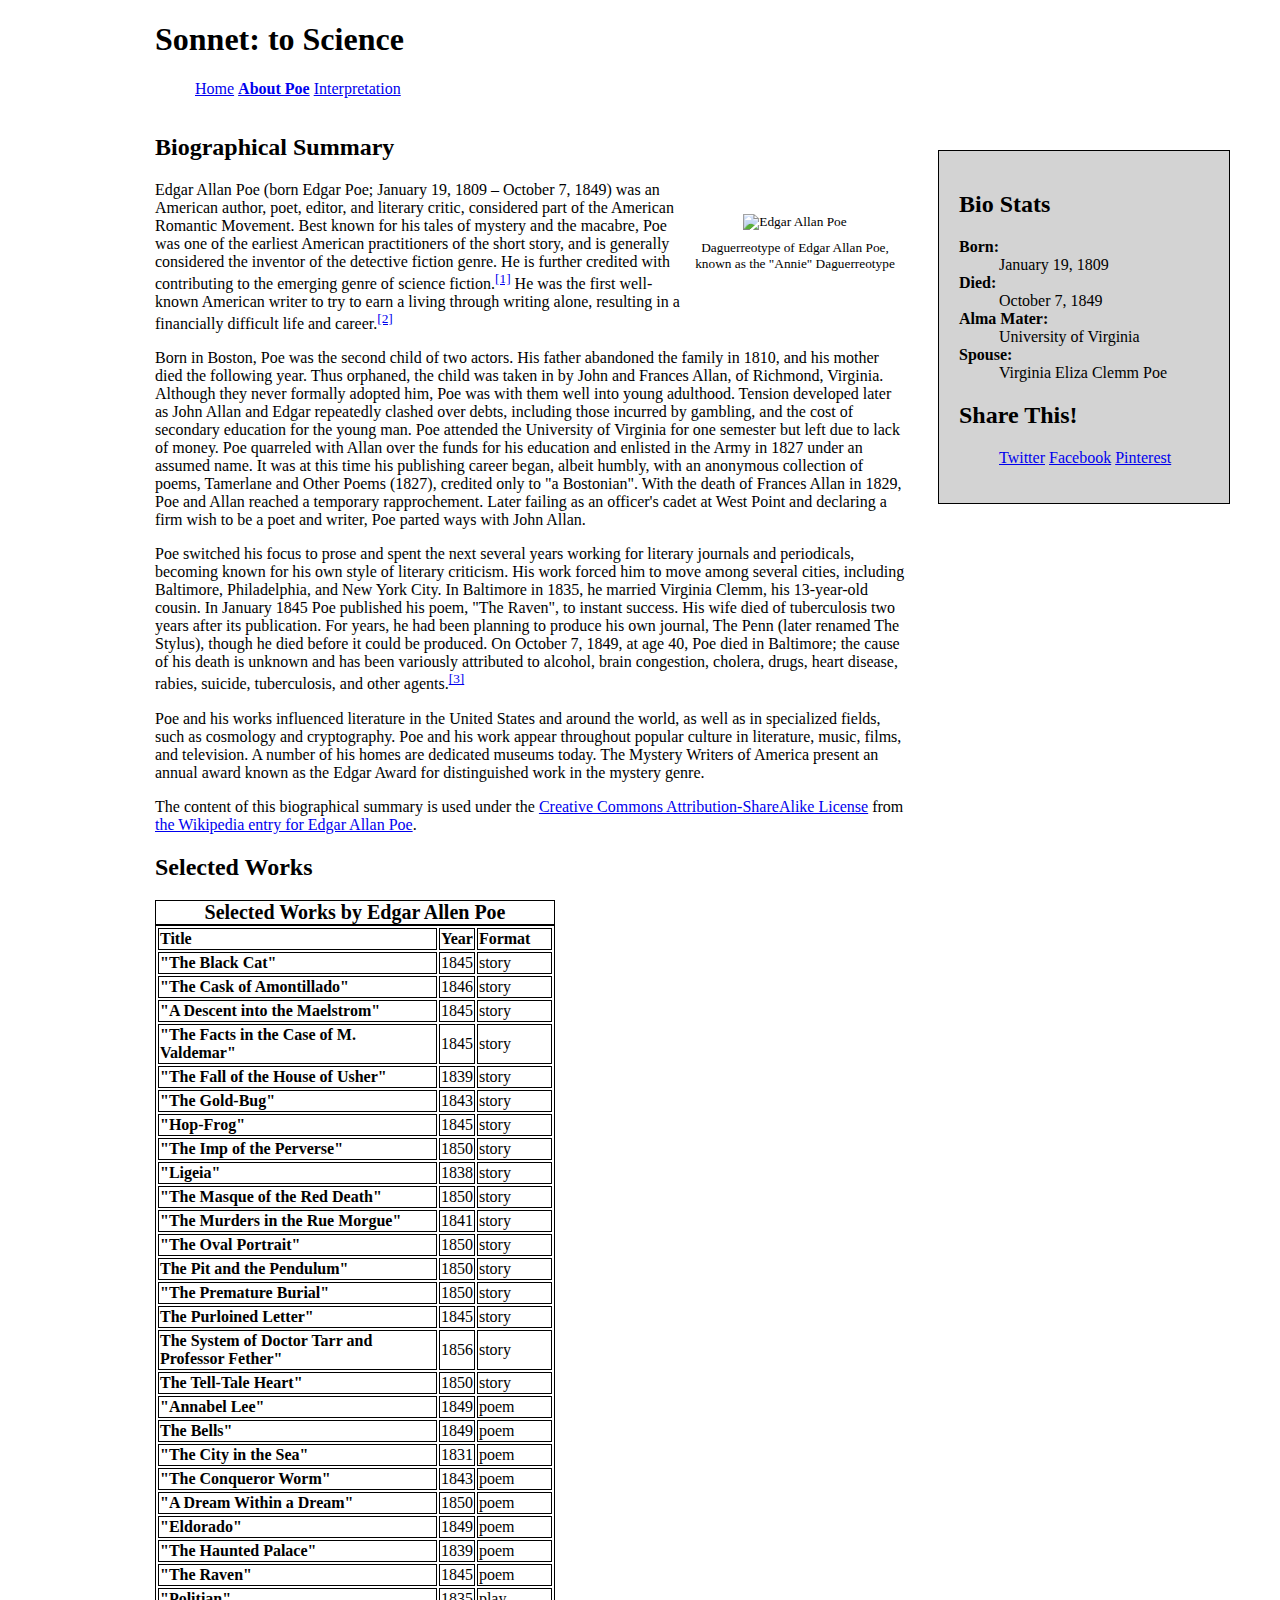
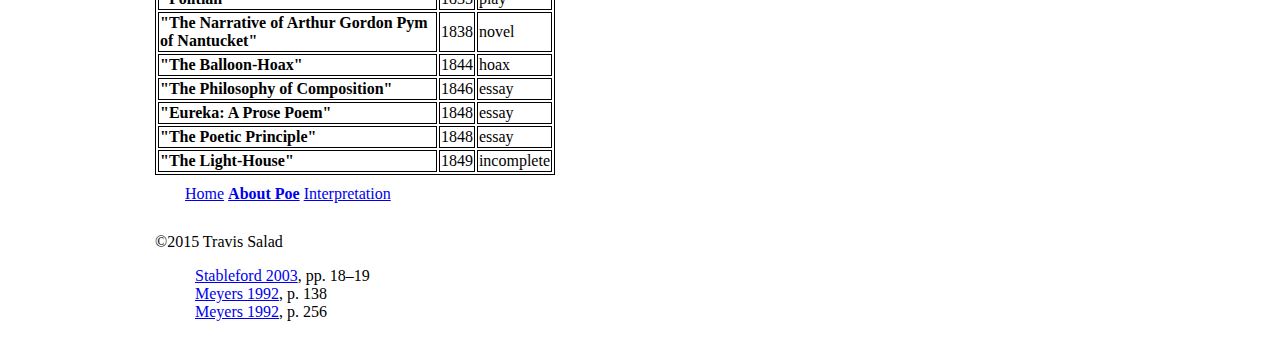
==== about-poe.html @ 0adbdb46 "Made visual styling changes" ====
<!DOCTYPE html>
<html>
<head>
    <meta charset="utf-8">
    <title>About Edgar Allan Poe - Sonnet: to Science - The Mini Site</title>
    <meta name="description" content="The advanced markup and page layout assignment.">
    <meta name="viewport" content="width=device-width, initial-scale=1">
    <link rel="stylesheet" href="styles.css">
</head>
<body>
    <header>
        <h1>Sonnet: to Science</h1>
        <nav>
            <ul class="top-nav">
                <li><a href="index.html">Home</a></li>
                <li><a href="about-poe.html" class="active">About Poe</a></li>
                <li><a href="interpretation.html">Interpretation</a></li>
            </ul>
        </nav>
    </header>
    <aside id="sidebar">
        <h2>Bio Stats</h2>
        <dl class="bio-stats">
			<dt><b>Born:</b></dt>
				<dd>January 19, 1809</dd>
			<dt><b>Died:</b></dt>
				<dd>October 7, 1849</dd>
			<dt><b>Alma Mater:</b></dt>
				<dd>University of Virginia</dd>
			<dt><b>Spouse:</b></dt>
				<dd>Virginia Eliza Clemm Poe</dd>
		</dl>
        <h2>Share This!</h2>
        <ul>
            <li><a class="twitter" href="http://twitter.com">Twitter</a></li>
            <li><a class="facebook" href="http://facebook.com">Facebook</a></li>
            <li><a class="pinterest" href="http://pinterest.com">Pinterest</a></li>
        </ul>
    </aside>
    <section id="content">
        <h2>Biographical Summary</h2>
        <p class="bio-photo">
            <img src="Edgar_Allan_Poe_daguerreotype_crop.png" alt="Edgar Allan Poe"><br>
            Daguerreotype of Edgar Allan Poe, known as the "Annie" Daguerreotype
        </p>
        <p>Edgar Allan Poe (born Edgar Poe; January 19, 1809 – October 7, 1849) was an American author, poet, editor, and literary critic, considered part of the American Romantic Movement. Best known for his tales of mystery and the macabre, Poe was one of the earliest American practitioners of the short story, and is generally considered the inventor of the detective fiction genre. He is further credited with contributing to the emerging genre of science fiction.<sup><a href="#citation-1">[1]</a></sup> He was the first well-known American writer to try to earn a living through writing alone, resulting in a financially difficult life and career.<sup><a href="#citation-2">[2]</a></sup></p>

        <p>Born in Boston, Poe was the second child of two actors. His father abandoned the family in 1810, and his mother died the following year. Thus orphaned, the child was taken in by John and Frances Allan, of Richmond, Virginia. Although they never formally adopted him, Poe was with them well into young adulthood. Tension developed later as John Allan and Edgar repeatedly clashed over debts, including those incurred by gambling, and the cost of secondary education for the young man. Poe attended the University of Virginia for one semester but left due to lack of money. Poe quarreled with Allan over the funds for his education and enlisted in the Army in 1827 under an assumed name. It was at this time his publishing career began, albeit humbly, with an anonymous collection of poems, Tamerlane and Other Poems (1827), credited only to "a Bostonian". With the death of Frances Allan in 1829, Poe and Allan reached a temporary rapprochement. Later failing as an officer's cadet at West Point and declaring a firm wish to be a poet and writer, Poe parted ways with John Allan.</p>

        <p>Poe switched his focus to prose and spent the next several years working for literary journals and periodicals, becoming known for his own style of literary criticism. His work forced him to move among several cities, including Baltimore, Philadelphia, and New York City. In Baltimore in 1835, he married Virginia Clemm, his 13-year-old cousin. In January 1845 Poe published his poem, "The Raven", to instant success. His wife died of tuberculosis two years after its publication. For years, he had been planning to produce his own journal, The Penn (later renamed The Stylus), though he died before it could be produced. On October 7, 1849, at age 40, Poe died in Baltimore; the cause of his death is unknown and has been variously attributed to alcohol, brain congestion, cholera, drugs, heart disease, rabies, suicide, tuberculosis, and other agents.<sup><a href="#citation-3">[3]</a></sup></p>

        <p>Poe and his works influenced literature in the United States and around the world, as well as in specialized fields, such as cosmology and cryptography. Poe and his work appear throughout popular culture in literature, music, films, and television. A number of his homes are dedicated museums today. The Mystery Writers of America present an annual award known as the Edgar Award for distinguished work in the mystery genre.</p>

        <p class="smalltext">
            The content of this biographical summary is used under the
            <a href="http://en.wikipedia.org/wiki/Wikipedia:Text_of_Creative_Commons_Attribution-ShareAlike_3.0_Unported_License">
                Creative Commons Attribution-ShareAlike License</a>
            from <a href="http://en.wikipedia.org/wiki/Edgar_Allan_Poe">
                the Wikipedia entry for Edgar Allan Poe</a>.
        </p>
        <h2>Selected Works</h2>
        <table id="selected_works">
			<caption>Selected Works by Edgar Allen Poe</caption>
			<tr>
				<th scope="col">Title</th>
				<th scope="col">Year</th>
				<th scope="col">Format</th>
			</tr>
			<tr>
				<th scope="row">"The Black Cat"</th>
				<td>1845</td>
				<td>story</td>
			</tr>
			<tr>
				<th scope="row">"The Cask of Amontillado"</th>
				<td>1846</td>
				<td>story</td>
			</tr>
			<tr>
				<th scope="row">"A Descent into the Maelstrom"</th>
				<td>1845</td>
				<td>story</td>
			</tr>
			<tr>
				<th scope="row">"The Facts in the Case of M. Valdemar"</th>
				<td>1845</td>
				<td>story</td>
			</tr>
			<tr>
				<th scope="row">"The Fall of the House of Usher"</th>
				<td>1839</td>
				<td>story</td>
			</tr>
			<tr>
				<th scope="row">"The Gold-Bug"</th>
				<td>1843</td>
				<td>story</td>
			</tr>
			<tr>
				<th scope="row">"Hop-Frog"</th>
				<td>1845</td>
				<td>story</td>
			</tr>
			<tr>
				<th scope="row">"The Imp of the Perverse"</th>
				<td>1850</td>
				<td>story</td>
			</tr>
			<tr>
				<th scope="row">"Ligeia"</th>
				<td>1838</td>
				<td>story</td>
			</tr>
			<tr>
				<th scope="row">"The Masque of the Red Death"</th>
				<td>1850</td>
				<td>story</td>
			</tr>
			<tr>
				<th scope="row">"The Murders in the Rue Morgue"</th>				
				<td>1841</td>
				<td>story</td>
			</tr>
			<tr>
				<th scope="row">"The Oval Portrait"</th>
				<td>1850</td>
				<td>story</td>
			</tr>
			<tr>
				<th scope="row">The Pit and the Pendulum"</th>
				<td>1850</td>
				<td>story</td>
			</tr>
			<tr>
				<th scope="row">"The Premature Burial"</th>
				<td>1850</td>
				<td>story</td>
			</tr>
			<tr>
				<th scope="row">The Purloined Letter"</th>
				<td>1845</td>
				<td>story</td>
			</tr>
			<tr>
				<th scope="row">The System of Doctor Tarr and Professor Fether"</th>
				<td>1856</td>
				<td>story</td>
			</tr>
			<tr>
				<th scope="row">The Tell-Tale Heart"</th>
				<td>1850</td>
				<td>story</td>
			</tr>
			<tr>
				<th scope="row">"Annabel Lee"</th>
				<td>1849</td>
				<td>poem</td>
			</tr>
			<tr>
				<th scope="row">The Bells"</th>
				<td>1849</td>
				<td>poem</td>
			</tr>
			<tr>
				<th scope="row">"The City in the Sea"</th>
				<td>1831</td>
				<td>poem</td>
			<tr>
				<th scope="row">"The Conqueror Worm"</th>
				<td>1843</td>
				<td>poem</td>
			</tr>
			<tr>
				<th scope="row">"A Dream Within a Dream"</th>
				<td>1850</td>
				<td>poem</td>
			</tr>
			<tr>
				<th scope="row">"Eldorado"</th>
				<td>1849</td>
				<td>poem</td>
			</tr>
			<tr>
				<th scope="row">"The Haunted Palace"</th>
				<td>1839</td>
				<td>poem</td>
			</tr>
			<tr>
				<th scope="row">"The Raven"</th>
				<td>1845</td>
				<td>poem</td>
			</tr>
			<tr>
				<th scope="row">"Politian"</th>
				<td>1835</td>
				<td>play</td>
			</tr>
			<tr>
				<th scope="row">"The Narrative of Arthur Gordon Pym of Nantucket"</th>
				<td>1838</td>
				<td>novel</td>
			</tr>
			<tr>
				<th scope="row">"The Balloon-Hoax"</th>
				<td>1844</td>
				<td>hoax</td>
			</tr>
			<tr>
				<th scope="row">"The Philosophy of Composition"</th>
				<td>1846</td>
				<td>essay</td>
			</tr>
			<tr>
				<th scope="row">"Eureka: A Prose Poem"</th>
				<td>1848</td>
				<td>essay</td>
			</tr>
			<tr>
				<th scope="row">"The Poetic Principle"</th>
				<td>1848</td>
				<td>essay</td>
			</tr>
			<tr>
				<th scope="row">"The Light-House"</th>
				<td>1849</td>
				<td>incomplete</td>
			</tr>
        </table>
    </section>
    <footer>
        <nav>
            <ul class="bottom-nav">
                <li><a href="index.html">Home</a></li>
                <li><a href="about-poe.html" class="active">About Poe</a></li>
                <li><a href="interpretation.html">Interpretation</a></li>
            </ul>
        </nav>
        <p>&copy;2015 Travis Salad</p>
        <p class="smalltext">
            <ul class="bibliography">
                <li id="citation-1"><a href="http://en.wikipedia.org/wiki/Edgar_Allan_Poe#CITEREFStableford2003">Stableford 2003</a>, pp. 18–19</li>
                <li id="citation-2"><a href="http://en.wikipedia.org/wiki/Edgar_Allan_Poe#CITEREFMeyers1992">Meyers 1992</a>, p. 138</li>
                <li id="citation-3"><a href="http://en.wikipedia.org/wiki/Edgar_Allan_Poe#CITEREFMeyers1992">Meyers 1992</a>, p. 256</li>
            </ul>
        </p>
    </footer>
</body>
</html>
---- styles.css ----
/* Styles for the Advanced Markup assignment. */

nav ul li{
	display: inline;
}
a.active{
	font-weight: bold;
}
aside#sidebar{
	float: right;
	width: 250px;
	position: absolute;
	top: 130px;
	right: 30px;
	background: lightgray;
	margin: 20px;
	padding: 20px;
	border: 1px solid black;
}
aside#sidebar ul li{
	list-style: none;
	display: inline;
}
#content {
	float: left;
	width: 750px;
}
p.bio-photo img{
	width: 200px;
	margin-left: auto;
	margin-right: auto;
	padding: 10px;
}
p.bio-photo{
	text-align: center;
	font-size: smaller;
	float: right;
	width: 200px;
	margin-left: auto;
	margin-right: auto;
	padding: 10px;
}
table caption {
	border: 1px solid black;
	font-weight: bold;
	font-size: 20px;
}
table#selected_works {
	float: left;
	width: 400px;
	border: 1px solid black;
}
table#selected_works tr, th, td{
	border: 1px solid black;
	text-align: left;
}
.poem {
	border: 3px solid black;
	list-style: none;
	width: 325px;
	margin: 30px;
	padding: 20px;
}
body {
	width: 970px;
	margin-left: auto;
	margin-right: auto;
}
.bottom-nav{
	margin: 20px;
	padding: 10px;
}
.bibliography{
	list-style: none;
}
footer {
	clear: both;
}
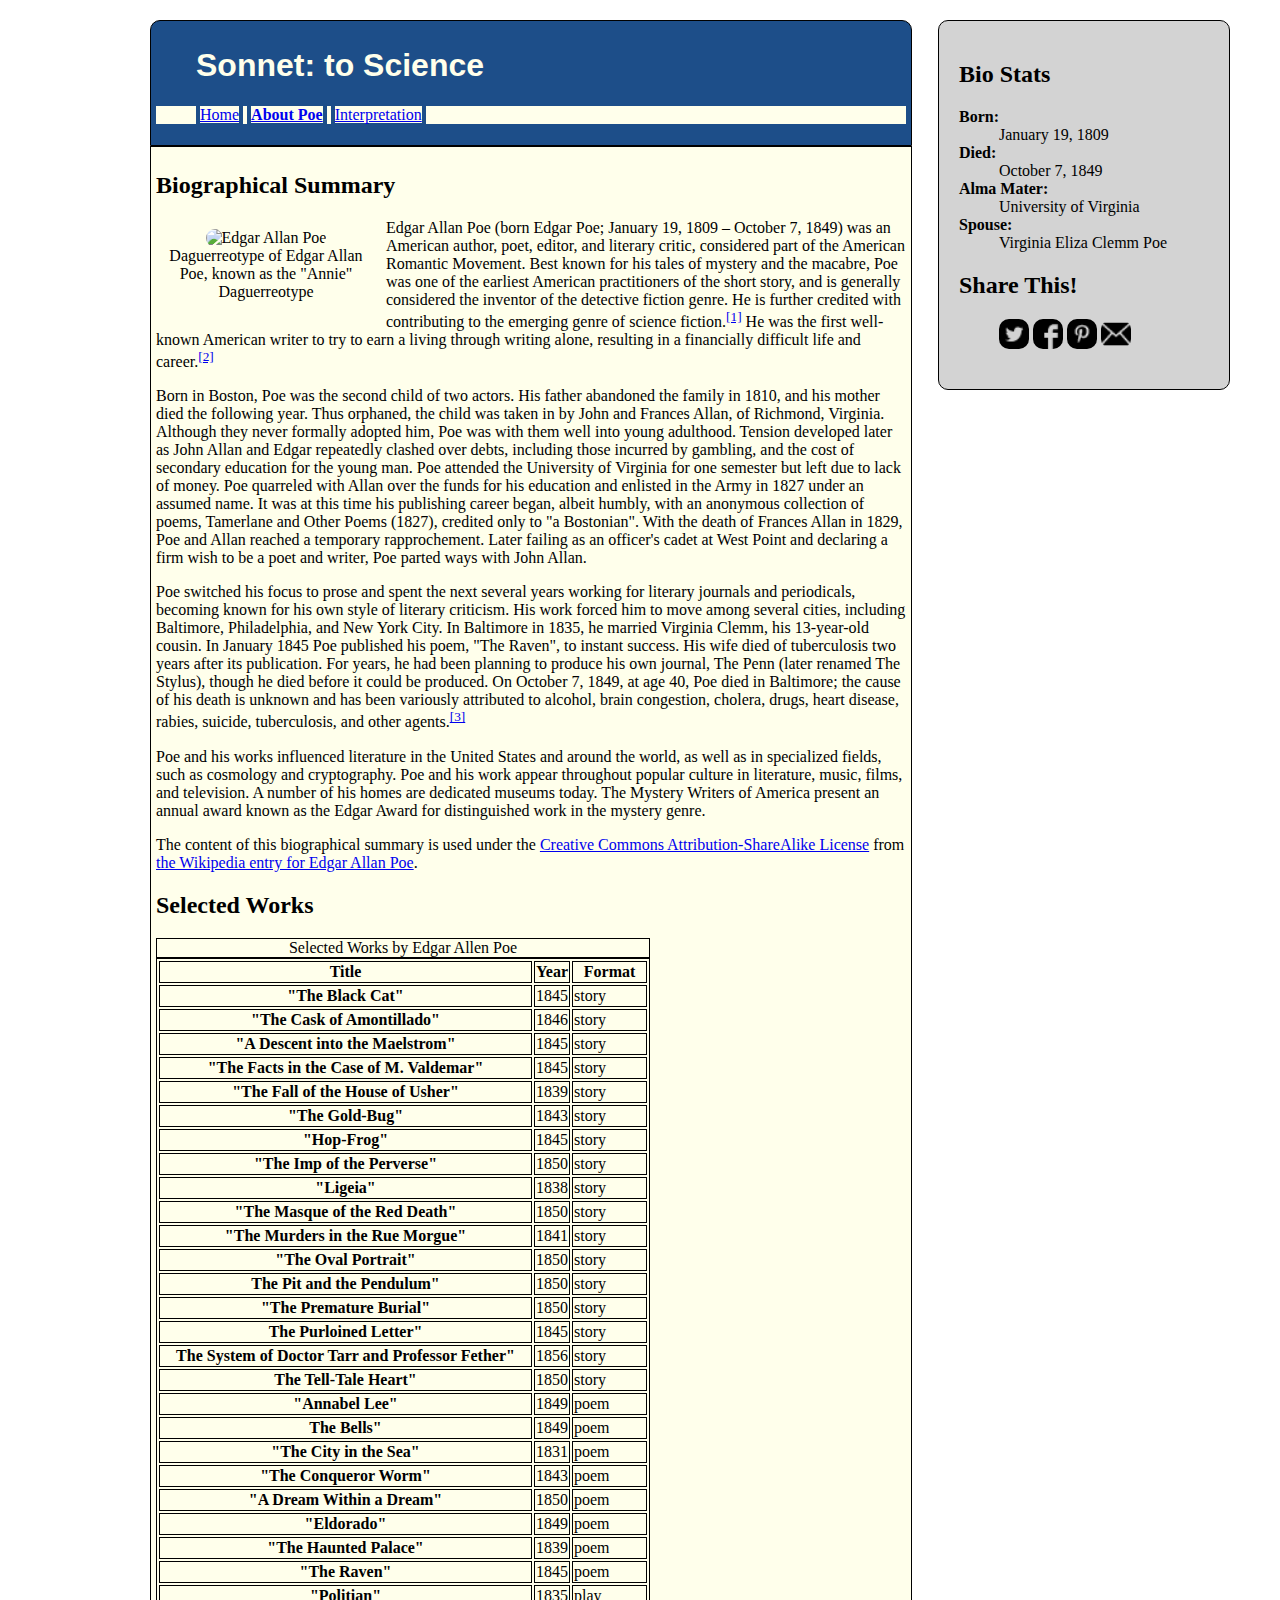
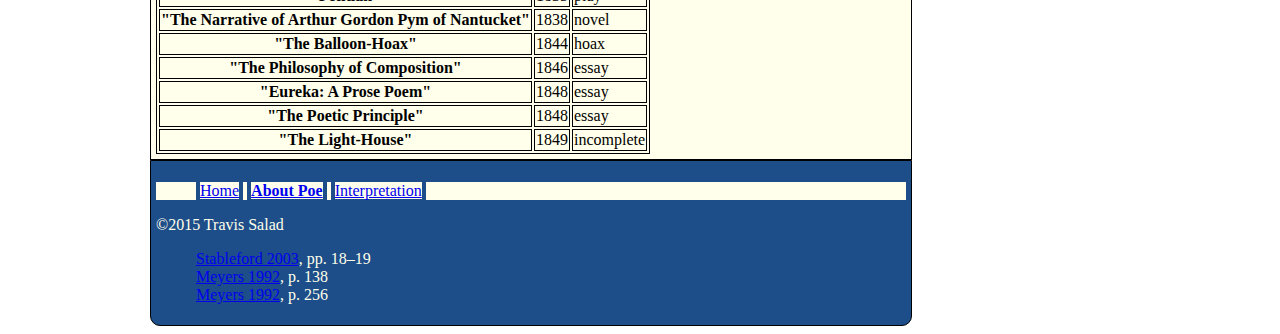
==== commit 960ab85d: "made styling changes and added social media buttons and menu buttons" ====
--- a/about-poe.html
+++ b/about-poe.html
@@ -32,24 +32,27 @@
 		</dl>
         <h2>Share This!</h2>
         <ul>
-            <li><a class="twitter" href="http://twitter.com">Twitter</a></li>
-            <li><a class="facebook" href="http://facebook.com">Facebook</a></li>
-            <li><a class="pinterest" href="http://pinterest.com">Pinterest</a></li>
+            <li><a class="twitter" href="http://twitter.com"><img class="twitter-logo" src="twitter.png"/></a></li>
+            <li><a class="facebook" href="http://facebook.com"><img class="facebook-logo" src="facebook.png"/></a></li>
+            <li><a class="pinterest" href="http://pinterest.com"><img class="pinterest-logo" src="pinterest.png"/></a></li>
+			<li><a class="mailto" href="mailto:saladt@seattleu.edu"><img class="mailto-logo" src="mailto.png"/></a></li>
         </ul>
     </aside>
     <section id="content">
         <h2>Biographical Summary</h2>
         <p class="bio-photo">
+		<div class="photo">
             <img src="Edgar_Allan_Poe_daguerreotype_crop.png" alt="Edgar Allan Poe"><br>
-            Daguerreotype of Edgar Allan Poe, known as the "Annie" Daguerreotype
+			<div>Daguerreotype of Edgar Allan Poe, known as the "Annie" Daguerreotype</div>
+		</div>
         </p>
-        <p>Edgar Allan Poe (born Edgar Poe; January 19, 1809 – October 7, 1849) was an American author, poet, editor, and literary critic, considered part of the American Romantic Movement. Best known for his tales of mystery and the macabre, Poe was one of the earliest American practitioners of the short story, and is generally considered the inventor of the detective fiction genre. He is further credited with contributing to the emerging genre of science fiction.<sup><a href="#citation-1">[1]</a></sup> He was the first well-known American writer to try to earn a living through writing alone, resulting in a financially difficult life and career.<sup><a href="#citation-2">[2]</a></sup></p>
-
-        <p>Born in Boston, Poe was the second child of two actors. His father abandoned the family in 1810, and his mother died the following year. Thus orphaned, the child was taken in by John and Frances Allan, of Richmond, Virginia. Although they never formally adopted him, Poe was with them well into young adulthood. Tension developed later as John Allan and Edgar repeatedly clashed over debts, including those incurred by gambling, and the cost of secondary education for the young man. Poe attended the University of Virginia for one semester but left due to lack of money. Poe quarreled with Allan over the funds for his education and enlisted in the Army in 1827 under an assumed name. It was at this time his publishing career began, albeit humbly, with an anonymous collection of poems, Tamerlane and Other Poems (1827), credited only to "a Bostonian". With the death of Frances Allan in 1829, Poe and Allan reached a temporary rapprochement. Later failing as an officer's cadet at West Point and declaring a firm wish to be a poet and writer, Poe parted ways with John Allan.</p>
-
-        <p>Poe switched his focus to prose and spent the next several years working for literary journals and periodicals, becoming known for his own style of literary criticism. His work forced him to move among several cities, including Baltimore, Philadelphia, and New York City. In Baltimore in 1835, he married Virginia Clemm, his 13-year-old cousin. In January 1845 Poe published his poem, "The Raven", to instant success. His wife died of tuberculosis two years after its publication. For years, he had been planning to produce his own journal, The Penn (later renamed The Stylus), though he died before it could be produced. On October 7, 1849, at age 40, Poe died in Baltimore; the cause of his death is unknown and has been variously attributed to alcohol, brain congestion, cholera, drugs, heart disease, rabies, suicide, tuberculosis, and other agents.<sup><a href="#citation-3">[3]</a></sup></p>
-
-        <p>Poe and his works influenced literature in the United States and around the world, as well as in specialized fields, such as cosmology and cryptography. Poe and his work appear throughout popular culture in literature, music, films, and television. A number of his homes are dedicated museums today. The Mystery Writers of America present an annual award known as the Edgar Award for distinguished work in the mystery genre.</p>
+        <p class="bio-info">Edgar Allan Poe (born Edgar Poe; January 19, 1809 – October 7, 1849) was an American author, poet, editor, and literary critic, considered part of the American Romantic Movement. Best known for his tales of mystery and the macabre, Poe was one of the earliest American practitioners of the short story, and is generally considered the inventor of the detective fiction genre. He is further credited with contributing to the emerging genre of science fiction.<sup><a href="#citation-1">[1]</a></sup> He was the first well-known American writer to try to earn a living through writing alone, resulting in a financially difficult life and career.<sup><a href="#citation-2">[2]</a></sup></p>
+
+        <p class="bio-info">Born in Boston, Poe was the second child of two actors. His father abandoned the family in 1810, and his mother died the following year. Thus orphaned, the child was taken in by John and Frances Allan, of Richmond, Virginia. Although they never formally adopted him, Poe was with them well into young adulthood. Tension developed later as John Allan and Edgar repeatedly clashed over debts, including those incurred by gambling, and the cost of secondary education for the young man. Poe attended the University of Virginia for one semester but left due to lack of money. Poe quarreled with Allan over the funds for his education and enlisted in the Army in 1827 under an assumed name. It was at this time his publishing career began, albeit humbly, with an anonymous collection of poems, Tamerlane and Other Poems (1827), credited only to "a Bostonian". With the death of Frances Allan in 1829, Poe and Allan reached a temporary rapprochement. Later failing as an officer's cadet at West Point and declaring a firm wish to be a poet and writer, Poe parted ways with John Allan.</p>
+
+        <p class="bio-info">Poe switched his focus to prose and spent the next several years working for literary journals and periodicals, becoming known for his own style of literary criticism. His work forced him to move among several cities, including Baltimore, Philadelphia, and New York City. In Baltimore in 1835, he married Virginia Clemm, his 13-year-old cousin. In January 1845 Poe published his poem, "The Raven", to instant success. His wife died of tuberculosis two years after its publication. For years, he had been planning to produce his own journal, The Penn (later renamed The Stylus), though he died before it could be produced. On October 7, 1849, at age 40, Poe died in Baltimore; the cause of his death is unknown and has been variously attributed to alcohol, brain congestion, cholera, drugs, heart disease, rabies, suicide, tuberculosis, and other agents.<sup><a href="#citation-3">[3]</a></sup></p>
+
+        <p class="bio-info">Poe and his works influenced literature in the United States and around the world, as well as in specialized fields, such as cosmology and cryptography. Poe and his work appear throughout popular culture in literature, music, films, and television. A number of his homes are dedicated museums today. The Mystery Writers of America present an annual award known as the Edgar Award for distinguished work in the mystery genre.</p>
 
         <p class="smalltext">
             The content of this biographical summary is used under the
--- a/styles.css
+++ b/styles.css
@@ -1,78 +1,126 @@
 /* Styles for the Advanced Markup assignment. */
-
+body {
+	display: block;
+	width: 1000px;
+	margin-left: auto;
+	margin-right: auto;
+	background: white;
+}
+header {
+	background: #1d4e89;
+	border: 1px solid black;
+	border-top-left-radius: 10px;
+	border-top-right-radius: 10px;
+	width: 750px;
+	margin-top: 20px;
+	margin-left: 10px;
+	margin-bottom: 0px;
+	padding: 5px;
+}
+h1{
+	padding-left: 40px;
+	color: #FFFFEB;
+	font-family: sans-serif;
+}
+h2 {
+	font-family: serif;
+}
+nav ul {
+	background: #FFFFEB;
+}
 nav ul li{
+	border: 4px solid #1d4e89;
+	background: #FFFFEB;
 	display: inline;
 }
 a.active{
 	font-weight: bold;
 }
+a:hover {
+	background: #1d4e89;
+	color: #FFFFEB;
+}
 aside#sidebar{
 	float: right;
 	width: 250px;
 	position: absolute;
-	top: 130px;
 	right: 30px;
+	top: 0px;
 	background: lightgray;
 	margin: 20px;
 	padding: 20px;
 	border: 1px solid black;
+	border-radius: 10px;
 }
 aside#sidebar ul li{
 	list-style: none;
 	display: inline;
 }
-#content {
-	float: left;
-	width: 750px;
-}
-p.bio-photo img{
-	width: 200px;
-	margin-left: auto;
-	margin-right: auto;
-	padding: 10px;
-}
-p.bio-photo{
-	text-align: center;
-	font-size: smaller;
-	float: right;
-	width: 200px;
-	margin-left: auto;
-	margin-right: auto;
-	padding: 10px;
-}
-table caption {
-	border: 1px solid black;
-	font-weight: bold;
-	font-size: 20px;
-}
-table#selected_works {
-	float: left;
-	width: 400px;
-	border: 1px solid black;
-}
-table#selected_works tr, th, td{
-	border: 1px solid black;
-	text-align: left;
-}
-.poem {
-	border: 3px solid black;
-	list-style: none;
-	width: 325px;
-	margin: 30px;
-	padding: 20px;
-}
-body {
-	width: 970px;
-	margin-left: auto;
-	margin-right: auto;
+aside#sidebar a:hover{
+	background: none;
 }
 .bottom-nav{
-	margin: 20px;
-	padding: 10px;
+	background: #FFFFEB;	
 }
 .bibliography{
 	list-style: none;
 }
 footer {
+	color: #FFFFEB;
+	margin-top: 0px;
+	margin-right: 10px;
+	margin-bottom: 0px;
+	margin-left: 10px;
+	padding: 5px;
+	border: 1px solid black;
+	border-bottom-left-radius: 10px;
+	border-bottom-right-radius: 10px;
+	width: 750px;
+	background: #1d4e89;
 	clear: both;
-}+}
+#content {
+	background: #FFFFEB;
+	width: 750px;
+	margin-top: 0px;
+	margin-left: 10px;
+	margin-right: 10px;
+	margin-bottom: 0px;
+	padding: 5px;
+	border: 1px solid black;
+}
+div.photo {
+	float:left;
+	width: 200px;
+	border-radius: 10px;
+	margin-right: 10px;
+	padding: 10px;
+	text-align: center;
+}
+img {
+	width: 200px;
+	border-radius: 10px
+}
+.poem{
+	font-family: cursive;
+	list-style: none;
+}
+table#selected_works, caption, td, tr, th{
+	border: 1px solid black;
+}
+img.facebook-logo {
+	height: 30px;
+	width: 30px;
+}
+img.pinterest-logo {
+	height: 30px;
+	width: 30px;
+}
+img.twitter-logo {
+	height: 30px;
+	width: 30px;
+}
+img.mailto-logo {
+	height: 30px;
+	width: 30px;
+}
